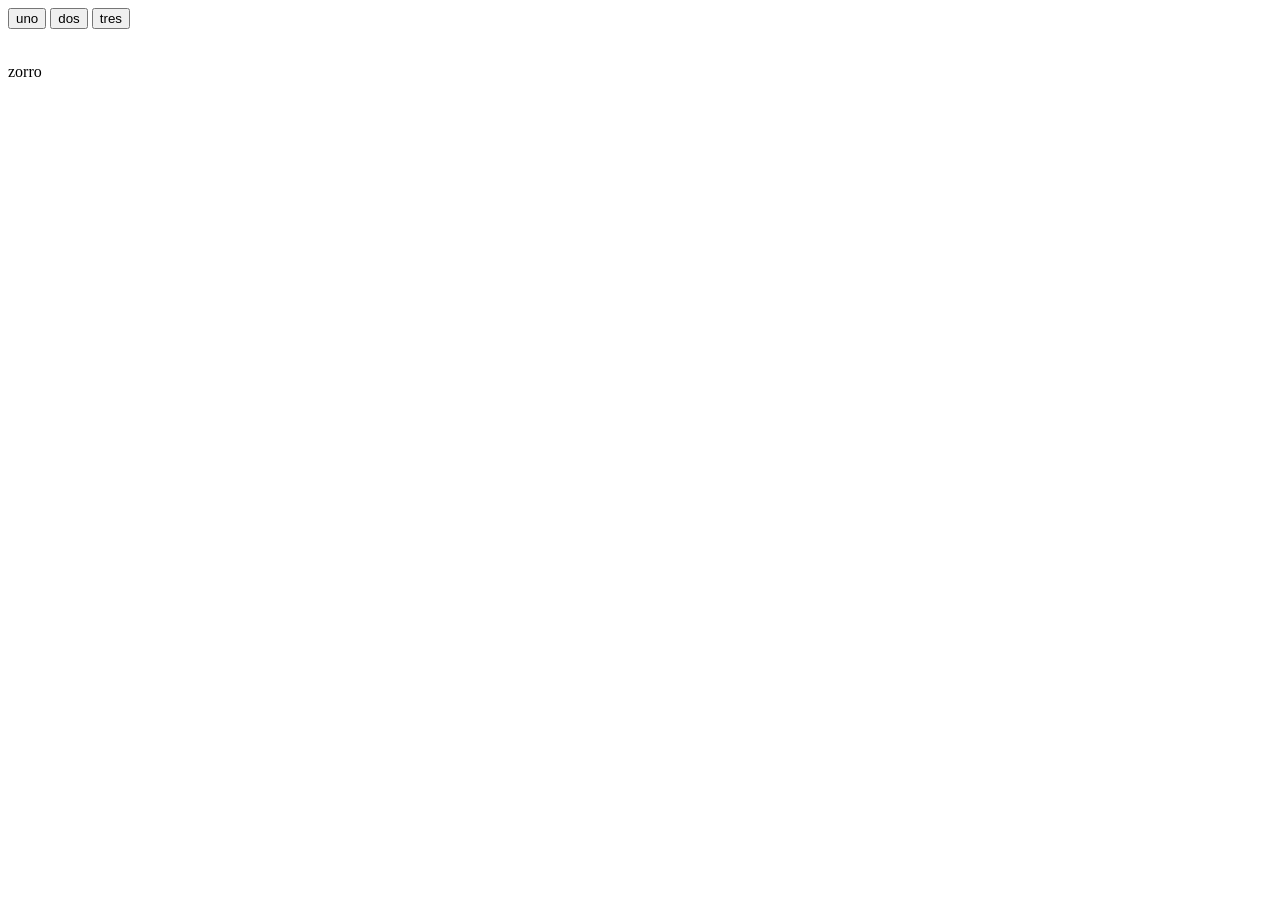
==== Clase 13-04/Index.html @ a3321999 "DOM" ====
<!DOCTYPE html>
<html lang="en">
<head>
    <meta charset="UTF-8">
    <meta name="viewport" content="width=device-width, initial-scale=1.0">
    <title>Document</title>

</head>
<body>
    <div class ="butns">
        <button id="btn1">uno</button>
        <button id="btn2">dos</button>
        <button id="btn3">tres</button>
    </div>
    <section>

        <div class="card">
            <div class="img">
                <img src="https://encrypted-tbn0.gstatic.com/images?q=tbn:ANd9GcQZoYo7OoLl44YHleKRwUe0jlxNA0XRpzSWRHmcvOkPUisHNA74wRFUfdBut8F7caQ9n1oCB9BhAiPRsKB9hayVoxmvBa0uFST2k5933fi9&s=10" alt="">
            </div>
            <p>zorro</p>
        </div>
        <script src="Script.js">src</script>
    </section>

</body>
</html>
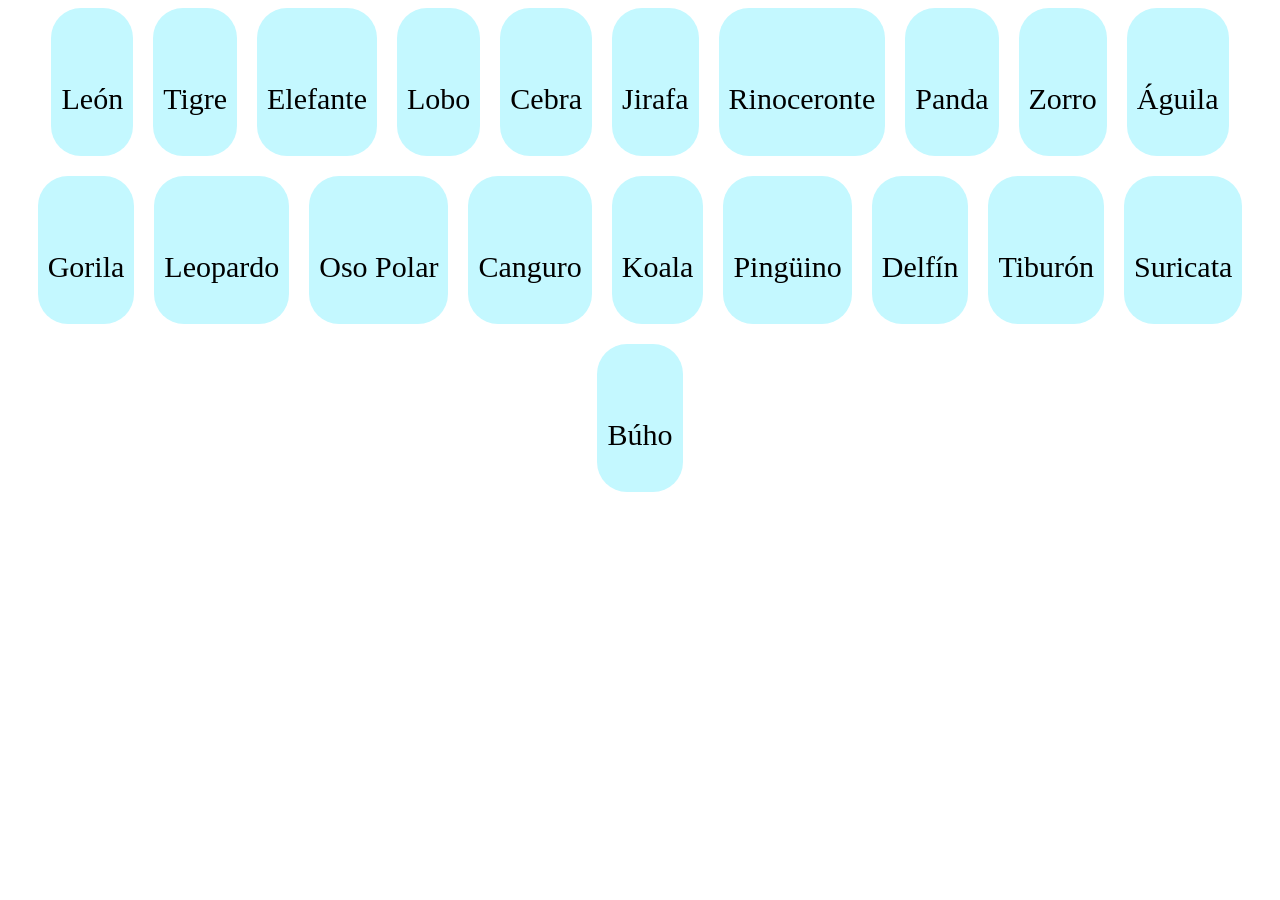
==== commit 927952cb: "ejercicios DOM" ====
--- a/Clase 13-04/Index.html
+++ b/Clase 13-04/Index.html
@@ -4,22 +4,19 @@
     <meta charset="UTF-8">
     <meta name="viewport" content="width=device-width, initial-scale=1.0">
     <title>Document</title>
+    <link rel="stylesheet" href="Styless.css">
 
 </head>
 <body>
-    <div class ="butns">
+    <!-- <div class ="butns">
         <button id="btn1">uno</button>
         <button id="btn2">dos</button>
         <button id="btn3">tres</button>
-    </div>
+    </div> -->
     <section>
 
-        <div class="card">
-            <div class="img">
-                <img src="https://encrypted-tbn0.gstatic.com/images?q=tbn:ANd9GcQZoYo7OoLl44YHleKRwUe0jlxNA0XRpzSWRHmcvOkPUisHNA74wRFUfdBut8F7caQ9n1oCB9BhAiPRsKB9hayVoxmvBa0uFST2k5933fi9&s=10" alt="">
-            </div>
-            <p>zorro</p>
-        </div>
+        
+       
         <script src="Script.js">src</script>
     </section>
 
--- a/Clase 13-04/Styless.css
+++ b/Clase 13-04/Styless.css
@@ -0,0 +1,19 @@
+section{
+    display: flex;
+    flex-wrap: wrap;
+    gap: 20px;
+    justify-content: center
+
+}
+img{ 
+    width: 15rem; 
+    border-radius: 50px;
+;
+}
+.card{
+    background-color: rgb(196, 248, 255);
+    gap: 20px;
+    border-radius: 30px;
+    font-size: 30px;
+ padding: 10px ;
+}
